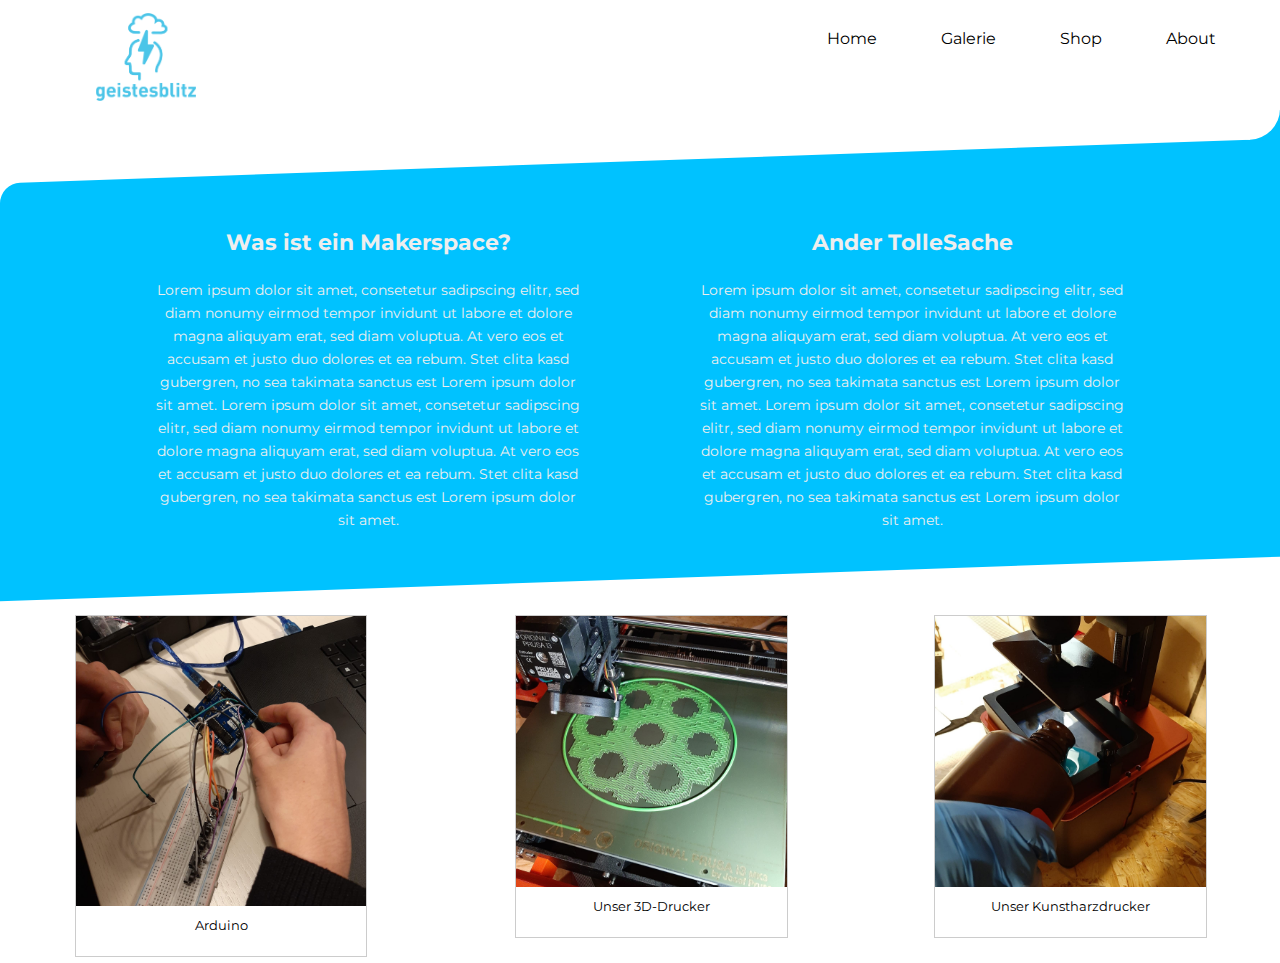
==== index.html @ b8b42054 "Added index file" ====
<!DOCTYPE html>
<html lang="de">
<head>
    <meta charset="UTF-8">
    <meta name="viewport" content="width=device-width, initial-scale=1.0">
    <meta http-equiv="X-UA-Compatible" content="ie=edge">
    <title>Makerspace Geistesblitz</title>
    <link rel="stylesheet" href="css/general.css">
    <link rel="stylesheet" href="css/main.css">

</head>
<body>
    <div class="container">
        <header>
            <img src="images/Geistesblitz.svg" alt="Geistesblitz Logo" class="logo">

            <nav>
                <a href="#" class="hide-desktop">
                    <img src="images/ham.svg" alt="toggle-menu" class="menu" id="menu">
                </a>

                <ul class="show-desktop hide-mobile" id="nav">
                    <li id="exit" class="exit-btn hide-desktop"><img src="images/exit.svg" alt="exit menu"></li>
                    <li><a href="#">Home</a></li>
                    <li><a href="#">Galerie</a></li>
                    <li><a href="#">Shop</a></li>
                    <li><a href="#">About</a></li>
                </ul>
            </nav>
        </header>
    </div>
    <div class="blue-container">
         <div class="container">
             <ul>
                 <li>
                    <h3>Was ist ein Makerspace?</h3>
                    <p>Lorem ipsum dolor sit amet, consetetur sadipscing elitr, sed diam nonumy eirmod tempor invidunt ut labore et dolore magna aliquyam erat, sed diam voluptua. At vero eos et accusam et justo duo dolores et ea rebum. Stet clita kasd gubergren, no sea takimata sanctus est Lorem ipsum dolor sit amet. Lorem ipsum dolor sit amet, consetetur sadipscing elitr, sed diam nonumy eirmod tempor invidunt ut labore et dolore magna aliquyam erat, sed diam voluptua. At vero eos et accusam et justo duo dolores et ea rebum. Stet clita kasd gubergren, no sea takimata sanctus est Lorem ipsum dolor sit amet.</p>
                </li>
                <li>
                    <h3>Ander TolleSache</h3>
                    <p>Lorem ipsum dolor sit amet, consetetur sadipscing elitr, sed diam nonumy eirmod tempor invidunt ut labore et dolore magna aliquyam erat, sed diam voluptua. At vero eos et accusam et justo duo dolores et ea rebum. Stet clita kasd gubergren, no sea takimata sanctus est Lorem ipsum dolor sit amet. Lorem ipsum dolor sit amet, consetetur sadipscing elitr, sed diam nonumy eirmod tempor invidunt ut labore et dolore magna aliquyam erat, sed diam voluptua. At vero eos et accusam et justo duo dolores et ea rebum. Stet clita kasd gubergren, no sea takimata sanctus est Lorem ipsum dolor sit amet.</p>
                </li>
            </ul>
        </div>
    </div>
    <div class="Images">
        <ul>
            <li>
                <figure><img src="images/makerspace_titelbild.jfif" alt="" class="title-image">
                <figcaption>Arduino</figcaption></figure>
            </li>
            <li>
                <figure><img src="images/3d-druck.jfif" alt="" class="example-image">
                <figcaption>Unser 3D-Drucker</figcaption></figure>
            </li>
            <li>
                <figure><img src="images/kunstharzdrucker.jfif" alt="" class="example-image">
                <figcaption>Unser Kunstharzdrucker</figcaption></figure>
            </li>
        </ul>
    </div>


    <script>
        var menu = document.getElementById('menu');
        var nav = document.getElementById('nav');
        var exit = document.getElementById('exit');

        menu.addEventListener('click', function(e) {
            nav.classList.toggle('hide-mobile');
            e.preventDefault();
        });

        exit.addEventListener('click', function(e) {
            nav.classList.add('hide-mobile');
            e.preventDefault();
        });

        


    </script>
</body>
</html>
---- css/general.css ----
@import url('https://fonts.googleapis.com/css?family=Montserrat:400,600');


body {
    margin: 0;
    font-family: "Montserrat", sans-serif;
}

p {
    font-size: .7em;
    line-height: 1.6em;
}

ul {
    list-style-type: none;
    margin: 0;
    padding: 0;
}

.container {
    text-align: center;
    padding: .8em 1.2em;
}

.logo {
    width: 80px;
}

.hide-mobile {
    display: none;
}

header {
    display: flex;
    justify-content: space-between;
}

.menu {
    width: 25px;
    margin-top: 50%;
}


nav ul{
    position: fixed;
    width: 60%;
    top: 0;
    right: 0;
    text-align: left;
    background: rgb(36, 41, 44);
    height: 100%;
    z-index: 7;
    padding-top: 3em;
}


nav ul li a{
    color: white;
    text-decoration: none;
    display: block;
    width: 100%;
    padding: 1em 2em;
    background-color: rgb(52, 59, 63);
}


nav ul li a{
    background-color: rgb(65, 73, 78);
}

.exit-btn{
    margin-bottom: 1em;
    margin-top: -1.3em;
    text-align: right;
    padding: 0 1.4em;
}

.exit-btn img{
    width: 15px;
    cursor: pointer;
}
nav {
    z-index: 4;
}



@media only screen and (min-width: 1000px)  {
    .logo {
        width: 100px
    }
    .container{
        width: 85%;
        margin: 0 auto;

    }

    .show-desktop {
        display: block;
        margin: 0 auto 13% auto;
    }

    .hide-desktop{
        display: none;
    }

    nav ul {
        position: inherit;
        width: auto;
        background: none;
        height: auto;
        display: flex;
        padding-top: 0;

    }
    nav ul li {
        float: left;
    }

    nav ul li a{
        color: black;
        background-color: inherit;
        text-align: right;
        padding: 1em 2em;
    }

    nav ul li a:hover {
        background-color: inherit;
    }

}
---- css/main.css ----
@import url('https://fonts.googleapis.com/css?family=Montserrat:400,600');


body {
    margin: 0;
    font-family: "Montserrat", sans-serif;
}

p {
    font-size: .7em;
    line-height: 1.6em;
}

ul {
    list-style-type: none;
    margin: 0;
    padding: 0;
}

.container {
    text-align: center;
    padding: .8em 1.2em;
}

.logo {
    width: 80px;
}

.hide-mobile {
    display: none;
}

header {
    display: flex;
    justify-content: space-between;
}

.menu {
    width: 25px;
    margin-top: 50%;
}

.blue-container {
    width: 100%;
    background: #00C2FF;
    color: rgb(238, 238, 238);
    margin: 5% 0 0;
    padding: 0.1em 0 2em;
    border-top-left-radius: 20px;
    transform: skewY(-2deg);
}

.blue-container:before{
    content: "";
    width: 30px;
    height: 30px;
    background-color: #00C2FF;
    position: absolute;
    top: -29px;
    right: 0px;
    z-index: -2;
}

.blue-container:after{
    content: "";
    width: 60px;
    height: 60px;
    background-color: white;
    top: -60px;
    position: absolute;
    right: 0;
    border-radius: 50%;
    z-index: -1;
}

.blue-container div{
    transform: skewY(2deg);
}

.blue-container ul :first-child p{
    margin-bottom: 50px;
}


.Images img{
    width: 80%;
    display:block;
    margin-right: auto;
    margin-left: auto;
    padding-bottom: 50px;
    border: 1px solid #ccc;
}

.title-image{
    width: 80%;
    display: block;
    margin: auto;
    margin-top: -21px;
}


.Images figcaption{
    text-align: center;
    font-size: 13px;
    margin: auto;
    margin-bottom: 30px;
    margin-top: -40px;

    
}


nav ul{
    position: fixed;
    width: 60%;
    top: 0;
    right: 0;
    text-align: left;
    background: rgb(36, 41, 44);
    height: 100%;
    z-index: 7;
    padding-top: 3em;
}


nav ul li a{
    color: white;
    text-decoration: none;
    display: block;
    width: 100%;
    padding: 1em 2em;
    background-color: rgb(52, 59, 63);
}


nav ul li a{
    background-color: rgb(65, 73, 78);
}

nav ul li a:hover{
    background-color: rgb(87, 98, 105);
}

.exit-btn{
    margin-bottom: 1em;
    margin-top: -1.3em;
    text-align: right;
    padding: 0 1.4em;
}

.exit-btn img{
    width: 15px;
    cursor: pointer;
}
nav {
    z-index: 4;
}

@media only screen and (min-width: 750px)  {
     .blue-container{
         margin: 0;
         margin-top: 3em;
     }

     .blue-container ul {
         display: flex;
     }

     .blue-container ul li{
         margin: 0em 2em;
         margin-bottom: -3em;
         align-items: center
     }

     .blue-container ul li p{
        padding: 0 .8em;
    }

    .Images ul{
        margin-top: 20px;
        display:flex
    }

    .title-image{
        margin: auto auto;
    }

    .Images img{
        width: 120%;
    }


}

@media only screen and (min-width: 1000px)  {
    .blue-container{
        padding-top: 2em;
    }
    .logo {
        width: 100px
    }
    .container{
        width: 85%;
        margin: 0 auto;

    }

    .show-desktop {
        display: block;
        margin: 0 auto 13% auto;
    }

    .hide-desktop{
        display: none;
    }

    nav ul {
        position: inherit;
        width: auto;
        background: none;
        height: auto;
        display: flex;
        padding-top: 0;

    }
    nav ul li {
        float: left;
    }

    nav ul li a{
        color: black;
        background-color: inherit;
        text-align: right;
        padding: 1em 2em;
    }

    nav ul li a:hover {
        background-color: inherit;
    }

    .Images img{
        width: 90%;
    }
}

@media only screen and (min-width: 1200px)  {

    .blue-container ul li{
        margin: 0em 3em;
        margin-bottom: -3em;
    }
    .Images img{
        width: 80%;
    }

    p{
        font-size: .9em;
    }
    h3{
        font-size: 1.4em;
    }

}
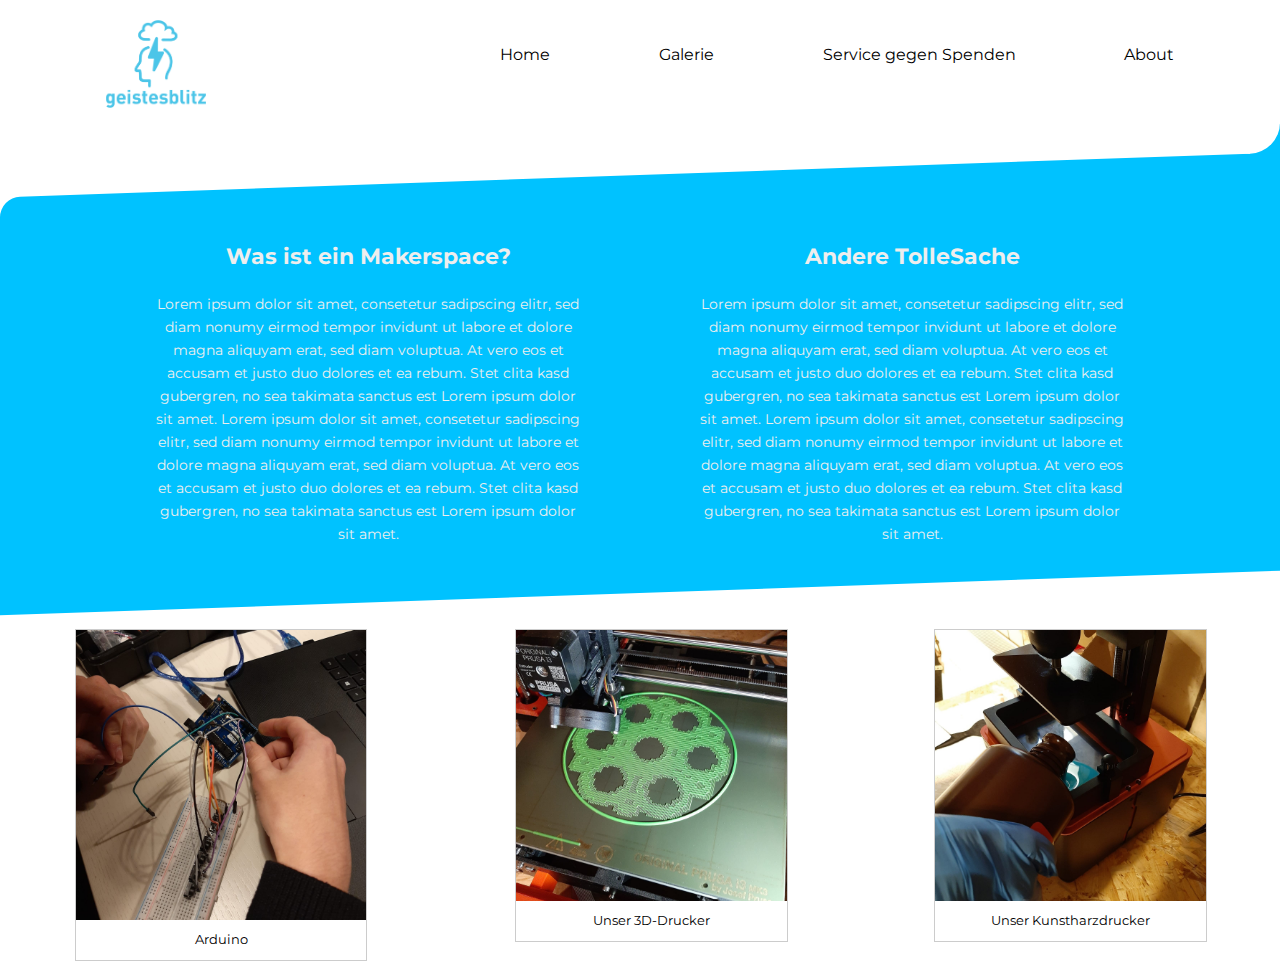
==== commit 643a0c68: "Add files via upload" ====
--- a/index.html
+++ b/index.html
@@ -1,84 +1,66 @@
-<!DOCTYPE html>
-<html lang="de">
-<head>
-    <meta charset="UTF-8">
-    <meta name="viewport" content="width=device-width, initial-scale=1.0">
-    <meta http-equiv="X-UA-Compatible" content="ie=edge">
-    <title>Makerspace Geistesblitz</title>
-    <link rel="stylesheet" href="css/general.css">
-    <link rel="stylesheet" href="css/main.css">
-
-</head>
-<body>
-    <div class="container">
-        <header>
-            <img src="images/Geistesblitz.svg" alt="Geistesblitz Logo" class="logo">
-
-            <nav>
-                <a href="#" class="hide-desktop">
-                    <img src="images/ham.svg" alt="toggle-menu" class="menu" id="menu">
-                </a>
-
-                <ul class="show-desktop hide-mobile" id="nav">
-                    <li id="exit" class="exit-btn hide-desktop"><img src="images/exit.svg" alt="exit menu"></li>
-                    <li><a href="#">Home</a></li>
-                    <li><a href="#">Galerie</a></li>
-                    <li><a href="#">Shop</a></li>
-                    <li><a href="#">About</a></li>
-                </ul>
-            </nav>
-        </header>
-    </div>
-    <div class="blue-container">
-         <div class="container">
-             <ul>
-                 <li>
-                    <h3>Was ist ein Makerspace?</h3>
-                    <p>Lorem ipsum dolor sit amet, consetetur sadipscing elitr, sed diam nonumy eirmod tempor invidunt ut labore et dolore magna aliquyam erat, sed diam voluptua. At vero eos et accusam et justo duo dolores et ea rebum. Stet clita kasd gubergren, no sea takimata sanctus est Lorem ipsum dolor sit amet. Lorem ipsum dolor sit amet, consetetur sadipscing elitr, sed diam nonumy eirmod tempor invidunt ut labore et dolore magna aliquyam erat, sed diam voluptua. At vero eos et accusam et justo duo dolores et ea rebum. Stet clita kasd gubergren, no sea takimata sanctus est Lorem ipsum dolor sit amet.</p>
-                </li>
-                <li>
-                    <h3>Ander TolleSache</h3>
-                    <p>Lorem ipsum dolor sit amet, consetetur sadipscing elitr, sed diam nonumy eirmod tempor invidunt ut labore et dolore magna aliquyam erat, sed diam voluptua. At vero eos et accusam et justo duo dolores et ea rebum. Stet clita kasd gubergren, no sea takimata sanctus est Lorem ipsum dolor sit amet. Lorem ipsum dolor sit amet, consetetur sadipscing elitr, sed diam nonumy eirmod tempor invidunt ut labore et dolore magna aliquyam erat, sed diam voluptua. At vero eos et accusam et justo duo dolores et ea rebum. Stet clita kasd gubergren, no sea takimata sanctus est Lorem ipsum dolor sit amet.</p>
-                </li>
-            </ul>
-        </div>
-    </div>
-    <div class="Images">
-        <ul>
-            <li>
-                <figure><img src="images/makerspace_titelbild.jfif" alt="" class="title-image">
-                <figcaption>Arduino</figcaption></figure>
-            </li>
-            <li>
-                <figure><img src="images/3d-druck.jfif" alt="" class="example-image">
-                <figcaption>Unser 3D-Drucker</figcaption></figure>
-            </li>
-            <li>
-                <figure><img src="images/kunstharzdrucker.jfif" alt="" class="example-image">
-                <figcaption>Unser Kunstharzdrucker</figcaption></figure>
-            </li>
-        </ul>
-    </div>
-
-
-    <script>
-        var menu = document.getElementById('menu');
-        var nav = document.getElementById('nav');
-        var exit = document.getElementById('exit');
-
-        menu.addEventListener('click', function(e) {
-            nav.classList.toggle('hide-mobile');
-            e.preventDefault();
-        });
-
-        exit.addEventListener('click', function(e) {
-            nav.classList.add('hide-mobile');
-            e.preventDefault();
-        });
-
-        
-
-
-    </script>
-</body>
+<!DOCTYPE html>
+<html lang="de">
+<head>
+    <meta charset="UTF-8">
+    <meta name="viewport" content="width=device-width, initial-scale=1.0">
+    <meta http-equiv="X-UA-Compatible" content="ie=edge">
+    <title>Makerspace Geistesblitz</title>
+    <link rel="stylesheet" href="css/general.css">
+    <link rel="stylesheet" href="css/main.css">
+
+</head>
+<body>
+    <div class="container">
+        <header>
+            <embed src="images/Geistesblitz.svg" alt="Geistesblitz Logo" class="logo">
+
+            <nav>
+                <a href="#" class="hide-desktop">
+                    <img src="images/ham.svg" alt="toggle-menu" class="menu" id="menu">
+                </a>
+
+                <ul class="show-desktop hide-mobile" id="nav">
+                    <li id="exit" class="exit-btn hide-desktop"><img src="images/exit.svg" alt="exit menu"></li>
+                    <li><a href="index.html">Home</a></li>
+                    <li><a href="gallery.html">Galerie</a></li>
+                    <li><a href="spenden.html">Service gegen Spenden</a></li>
+                    <li><a href="about.html">About</a></li>
+                </ul>
+            </nav>
+        </header>
+    </div>
+    <div class="blue-container">
+         <div class="container">
+             <ul>
+                 <li>
+                    <h3>Was ist ein Makerspace?</h3>
+                    <p>Lorem ipsum dolor sit amet, consetetur sadipscing elitr, sed diam nonumy eirmod tempor invidunt ut labore et dolore magna aliquyam erat, sed diam voluptua. At vero eos et accusam et justo duo dolores et ea rebum. Stet clita kasd gubergren, no sea takimata sanctus est Lorem ipsum dolor sit amet. Lorem ipsum dolor sit amet, consetetur sadipscing elitr, sed diam nonumy eirmod tempor invidunt ut labore et dolore magna aliquyam erat, sed diam voluptua. At vero eos et accusam et justo duo dolores et ea rebum. Stet clita kasd gubergren, no sea takimata sanctus est Lorem ipsum dolor sit amet.</p>
+                </li>
+                <li>
+                    <h3>Andere TolleSache</h3>
+                    <p>Lorem ipsum dolor sit amet, consetetur sadipscing elitr, sed diam nonumy eirmod tempor invidunt ut labore et dolore magna aliquyam erat, sed diam voluptua. At vero eos et accusam et justo duo dolores et ea rebum. Stet clita kasd gubergren, no sea takimata sanctus est Lorem ipsum dolor sit amet. Lorem ipsum dolor sit amet, consetetur sadipscing elitr, sed diam nonumy eirmod tempor invidunt ut labore et dolore magna aliquyam erat, sed diam voluptua. At vero eos et accusam et justo duo dolores et ea rebum. Stet clita kasd gubergren, no sea takimata sanctus est Lorem ipsum dolor sit amet.</p>
+                </li>
+            </ul>
+        </div>
+    </div>
+    <div class="Images">
+        <ul>
+            <li>
+                <figure><img src="images/makerspace_titelbild.jfif" alt="" class="title-image">
+                <figcaption>Arduino</figcaption></figure>
+            </li>
+            <li>
+                <figure><img src="images/3d-druck.jfif" alt="" class="example-image">
+                <figcaption>Unser 3D-Drucker</figcaption></figure>
+            </li>
+            <li>
+                <figure><img src="images/kunstharzdrucker.jfif" alt="" class="example-image">
+                <figcaption>Unser Kunstharzdrucker</figcaption></figure>
+            </li>
+        </ul>
+    </div>
+
+
+<script src="js/main.js"></script>
+</body>
 </html>--- a/css/general.css
+++ b/css/general.css
@@ -24,6 +24,7 @@
 
 .logo {
     width: 80px;
+    margin-left: 10px;
 }
 
 .hide-mobile {
@@ -68,6 +69,11 @@
     background-color: rgb(65, 73, 78);
 }
 
+
+nav ul li a:hover{
+    background-color: rgb(87, 98, 105);
+}
+
 .exit-btn{
     margin-bottom: 1em;
     margin-top: -1.3em;
@@ -88,11 +94,6 @@
 @media only screen and (min-width: 1000px)  {
     .logo {
         width: 100px
-    }
-    .container{
-        width: 85%;
-        margin: 0 auto;
-
     }
 
     .show-desktop {
@@ -115,17 +116,27 @@
     }
     nav ul li {
         float: left;
+        padding: 0;
+        margin: 1em 2em;
     }
 
     nav ul li a{
         color: black;
         background-color: inherit;
         text-align: right;
-        padding: 1em 2em;
+        padding: 1em 1.4em;
+        margin: 0;
     }
 
     nav ul li a:hover {
         background-color: inherit;
+        text-decoration: underline;
     }
 
+
+    .container{
+        width: 85%;
+        margin: 0 auto;
+
+    }
 }--- a/css/main.css
+++ b/css/main.css
@@ -1,15 +1,5 @@
 @import url('https://fonts.googleapis.com/css?family=Montserrat:400,600');
 
-
-body {
-    margin: 0;
-    font-family: "Montserrat", sans-serif;
-}
-
-p {
-    font-size: .7em;
-    line-height: 1.6em;
-}
 
 ul {
     list-style-type: none;
@@ -22,10 +12,6 @@
     padding: .8em 1.2em;
 }
 
-.logo {
-    width: 80px;
-}
-
 .hide-mobile {
     display: none;
 }
@@ -35,21 +21,25 @@
     justify-content: space-between;
 }
 
-.menu {
-    width: 25px;
-    margin-top: 50%;
-}
 
 .blue-container {
     width: 100%;
     background: #00C2FF;
     color: rgb(238, 238, 238);
     margin: 5% 0 0;
-    padding: 0.1em 0 2em;
+    padding: 4em 0 2em;
     border-top-left-radius: 20px;
     transform: skewY(-2deg);
 }
 
+ 
+.blue-container ul :first-child p{
+    margin-bottom: 50px;
+}
+
+.blue-container ul{
+    transform: skewY(2deg);
+}
 .blue-container:before{
     content: "";
     width: 30px;
@@ -73,21 +63,12 @@
     z-index: -1;
 }
 
-.blue-container div{
-    transform: skewY(2deg);
-}
-
-.blue-container ul :first-child p{
-    margin-bottom: 50px;
-}
-
-
 .Images img{
     width: 80%;
     display:block;
     margin-right: auto;
     margin-left: auto;
-    padding-bottom: 50px;
+    padding-bottom: 40px;
     border: 1px solid #ccc;
 }
 
@@ -95,7 +76,7 @@
     width: 80%;
     display: block;
     margin: auto;
-    margin-top: -21px;
+    margin-top: -11px;
 }
 
 
@@ -104,56 +85,9 @@
     font-size: 13px;
     margin: auto;
     margin-bottom: 30px;
-    margin-top: -40px;
+    margin-top: -30px;
 
     
-}
-
-
-nav ul{
-    position: fixed;
-    width: 60%;
-    top: 0;
-    right: 0;
-    text-align: left;
-    background: rgb(36, 41, 44);
-    height: 100%;
-    z-index: 7;
-    padding-top: 3em;
-}
-
-
-nav ul li a{
-    color: white;
-    text-decoration: none;
-    display: block;
-    width: 100%;
-    padding: 1em 2em;
-    background-color: rgb(52, 59, 63);
-}
-
-
-nav ul li a{
-    background-color: rgb(65, 73, 78);
-}
-
-nav ul li a:hover{
-    background-color: rgb(87, 98, 105);
-}
-
-.exit-btn{
-    margin-bottom: 1em;
-    margin-top: -1.3em;
-    text-align: right;
-    padding: 0 1.4em;
-}
-
-.exit-btn img{
-    width: 15px;
-    cursor: pointer;
-}
-nav {
-    z-index: 4;
 }
 
 @media only screen and (min-width: 750px)  {
@@ -186,7 +120,7 @@
     }
 
     .Images img{
-        width: 120%;
+        width: 100%;
     }
 
 
@@ -213,36 +147,7 @@
     .hide-desktop{
         display: none;
     }
-
-    nav ul {
-        position: inherit;
-        width: auto;
-        background: none;
-        height: auto;
-        display: flex;
-        padding-top: 0;
-
-    }
-    nav ul li {
-        float: left;
-    }
-
-    nav ul li a{
-        color: black;
-        background-color: inherit;
-        text-align: right;
-        padding: 1em 2em;
-    }
-
-    nav ul li a:hover {
-        background-color: inherit;
-    }
-
-    .Images img{
-        width: 90%;
-    }
 }
-
 @media only screen and (min-width: 1200px)  {
 
     .blue-container ul li{
@@ -259,5 +164,4 @@
     h3{
         font-size: 1.4em;
     }
-
 }